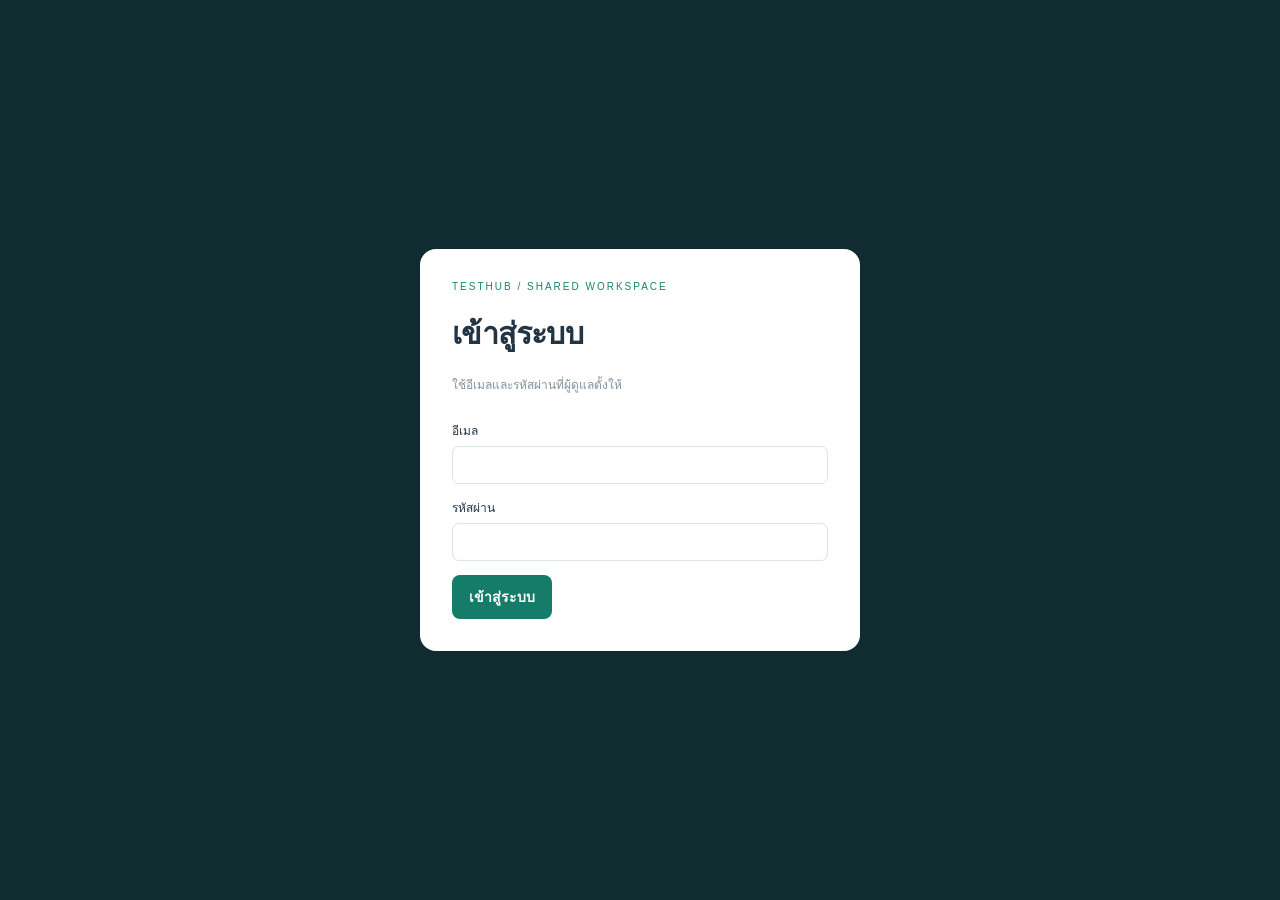
==== guide.html @ 42bf0180 "Publish TestHub frontend with Supabase connection" ====
<!doctype html><html lang="th"><meta charset="utf-8"><meta name="viewport" content="width=device-width,initial-scale=1"><title>คู่มือ Santorini · TestHub</title><link rel="stylesheet" href="guide-shell.css"><body><header><a href="./">← กลับ TestHub</a><span id="status" role="status">กำลังโหลดคู่มือ…</span></header><iframe id="guide" title="คู่มือ Santorini พร้อมรูปประกอบ" sandbox="" referrerpolicy="no-referrer"></iframe><script src="config.js"></script><script src="cloud-client.js"></script><script src="guide.js"></script></body></html>
---- guide-shell.css ----
body{margin:0;font:16px system-ui,sans-serif;background:#f4f6fa}header{padding:16px;display:flex;gap:24px}a{color:#24705d}iframe{width:100%;height:calc(100dvh - 64px);border:0}
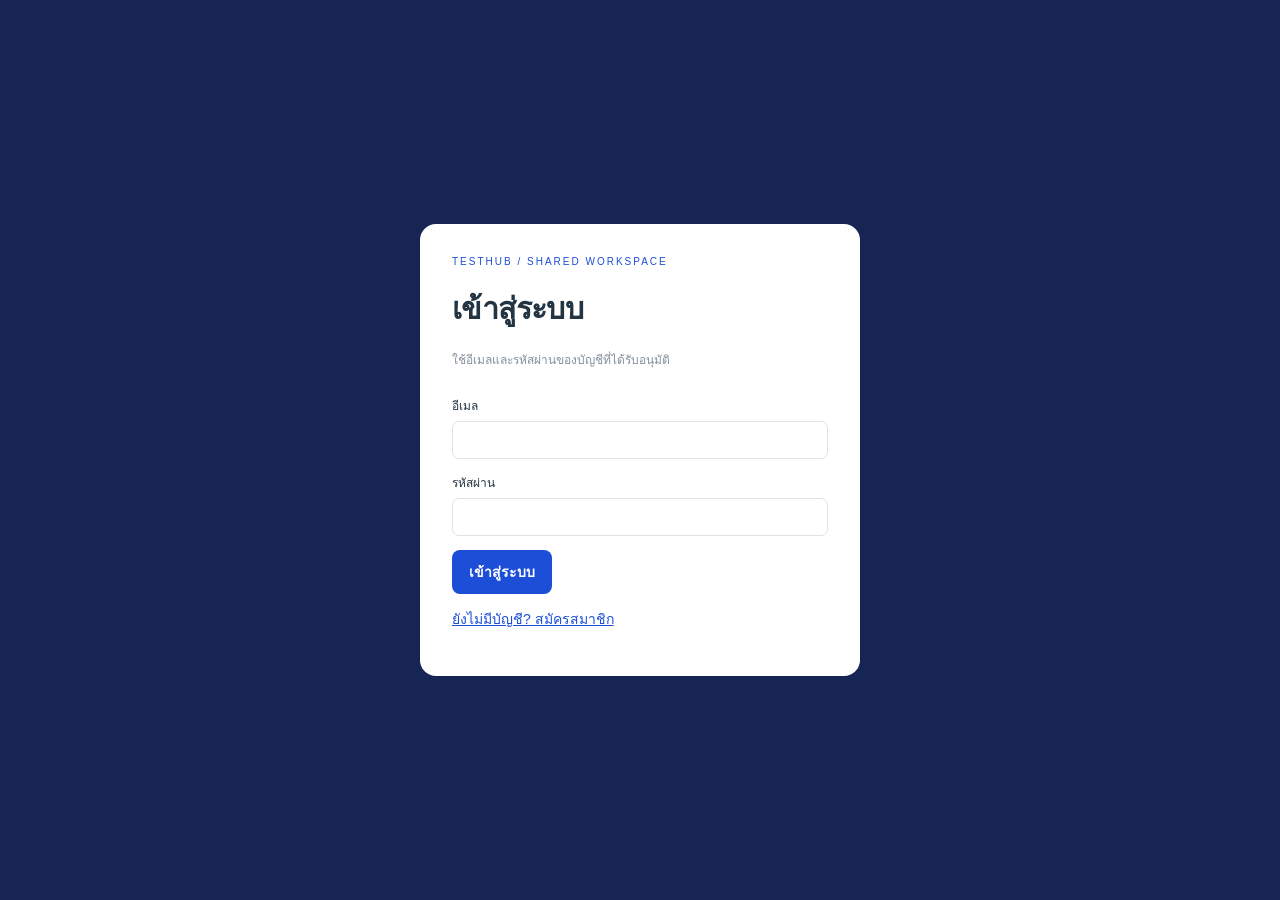
==== commit b5254a4b: "Route legacy Santorini links to current Setup Guide" ====
--- a/guide.html
+++ b/guide.html
@@ -1 +1 @@
-<!doctype html><html lang="th"><meta charset="utf-8"><meta name="viewport" content="width=device-width,initial-scale=1"><title>คู่มือ Santorini · TestHub</title><link rel="stylesheet" href="guide-shell.css"><body><header><a href="./">← กลับ TestHub</a><span id="status" role="status">กำลังโหลดคู่มือ…</span></header><iframe id="guide" title="คู่มือ Santorini พร้อมรูปประกอบ" sandbox="" referrerpolicy="no-referrer"></iframe><script src="config.js"></script><script src="cloud-client.js"></script><script src="guide.js"></script></body></html>
+<!doctype html><html lang="th"><head><meta charset="utf-8"><meta name="viewport" content="width=device-width,initial-scale=1"><title>Santorini · TestHub</title><link rel="stylesheet" href="guide-shell.css"></head><body><header><a href="setup-guide.html?id=guide-ua-mitsen-santorini">เปิดคู่มือ Santorini ฉบับล่าสุด →</a></header><script src="guide.js?v=20261009-setup-images"></script></body></html>
